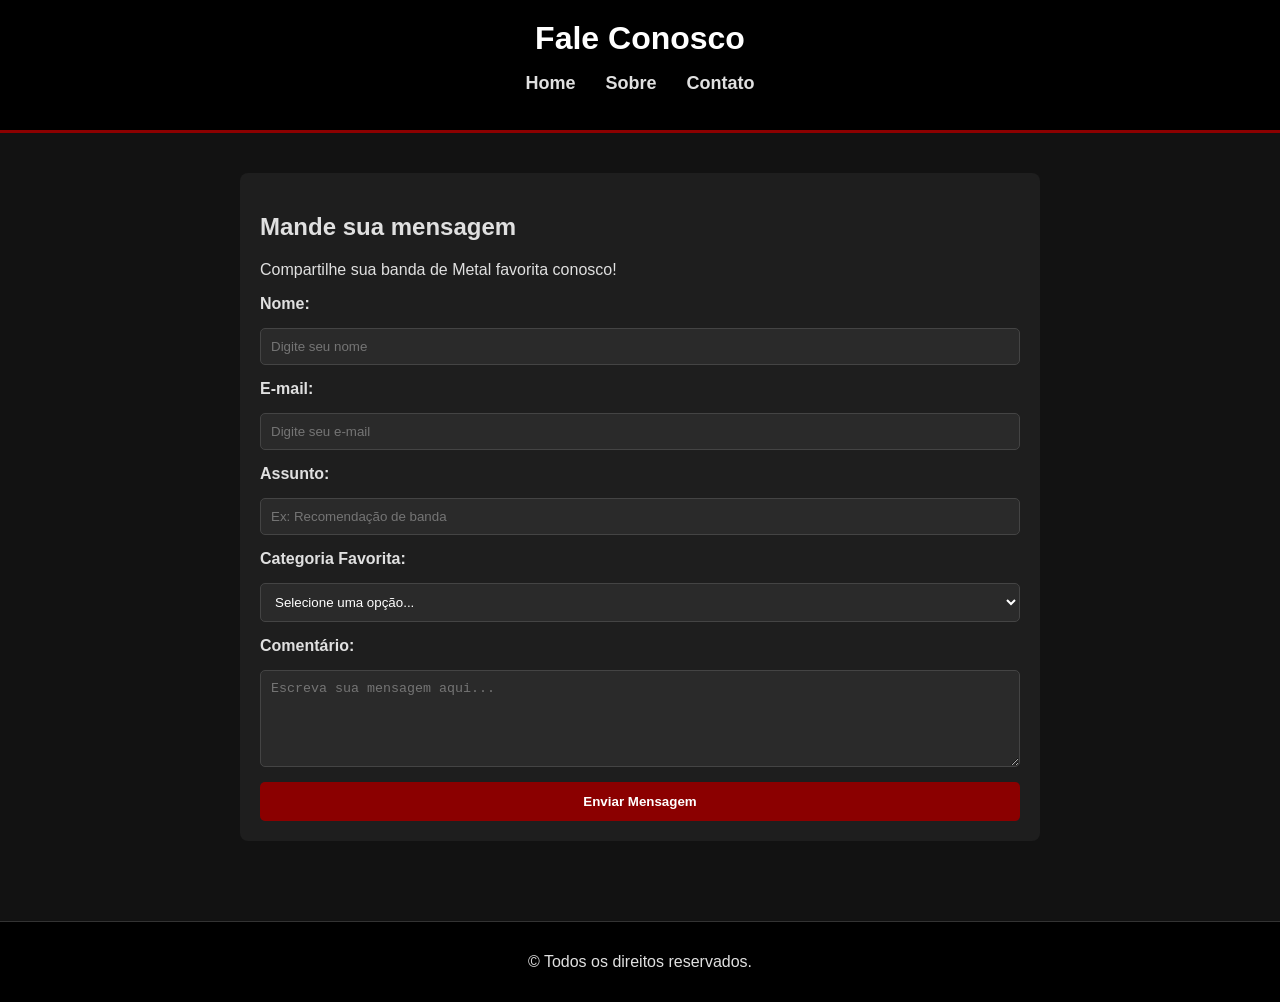
==== contato.html @ 39525966 "feat adiciona CSS com tema escuro e cria a página sobre" ====
<!doctype html>
<html lang="pt-BR">
  <head>
    <meta charset="UTF-8" />
    <meta name="viewport" content="width=device-width, initial-scale=1.0" />
    <title>Heavy Metal - Contato</title>
    <link rel="stylesheet" href="style.css" />
  </head>
  <body>
    <header>
      <h1>Fale Conosco</h1>
      <nav>
        <ul>
          <li><a href="index.html">Home</a></li>
          <li><a href="sobre.html">Sobre</a></li>
          <li><a href="contato.html">Contato</a></li>
        </ul>
      </nav>
    </header>

    <main>
      <section>
        <h2>Mande sua mensagem</h2>
        <p>Compartilhe sua banda de Metal favorita conosco!</p>

        <form>
          <label for="nome">Nome:</label>
          <input type="text" id="nome" name="nome" required placeholder="Digite seu nome" />

          <label for="email">E-mail:</label>
          <input type="email" id="email" name="email" required placeholder="Digite seu e-mail" />

          <label for="assunto">Assunto:</label>
          <input
            type="text"
            id="assunto"
            name="assunto"
            required
            placeholder="Ex: Recomendação de banda"
          />

          <label for="categoria">Categoria Favorita:</label>
          <select id="categoria" name="categoria" required>
            <option value="">Selecione uma opção...</option>
            <option value="classic">Classic Metal / Heavy Tradicional</option>
            <option value="thrash">Thrash Metal</option>
            <option value="doom">Doom Metal</option>
            <option value="rock">Hard Rock</option>
            <option value="indie">Indie Rock</option>
            <option value="nu">Nu Metal</option>
            <option value="outros">Outros</option>
          </select>

          <label for="comentario">Comentário:</label>
          <textarea
            id="comentario"
            name="comentario"
            rows="5"
            required
            placeholder="Escreva sua mensagem aqui..."
          ></textarea>

          <button type="submit">Enviar Mensagem</button>
        </form>
      </section>
    </main>

    <footer>
      <p>&copy; Todos os direitos reservados.</p>
    </footer>
  </body>
</html>
---- style.css ----
body {
  font-family: Arial, sans-serif;
  background-color: #121212;
  color: #e0e0e0;
  margin: 0;
  padding: 0;
}

header {
  background-color: #000000;
  padding: 20px;
  text-align: center;
  border-bottom: 3px solid #8b0000;
}

header h1 {
  margin: 0;
  color: #ffffff;
}

nav ul {
  list-style: none;
  padding: 0;
  display: flex;
  justify-content: center;

  gap: 30px;
}

nav a {
  color: #e0e0e0;
  text-decoration: none;
  font-weight: bold;
  font-size: 18px;
}

main {
  padding: 20px;
  max-width: 800px;
  margin: 20px auto;
}

section {
  background-color: #1e1e1e;
  padding: 20px;
  margin-bottom: 20px;
  border-radius: 8px;
}

footer {
  text-align: center;
  padding: 15px;
  background-color: #000000;
  border-top: 1px solid #333;
  margin-top: 40px;
}

img {
  max-width: 100%;
  border-radius: 8px;
  margin-top: 10px;
}

form {
  display: flex;
  flex-direction: column;
  gap: 15px;
}

label {
  font-weight: bold;
}

input,
select,
textarea {
  padding: 10px;
  border-radius: 5px;
  border: 1px solid #444;
  background-color: #2a2a2a;
  color: #fff;
}

button {
  padding: 12px;
  background-color: #8b0000;
  color: white;
  border: none;
  font-weight: bold;
  border-radius: 5px;
}
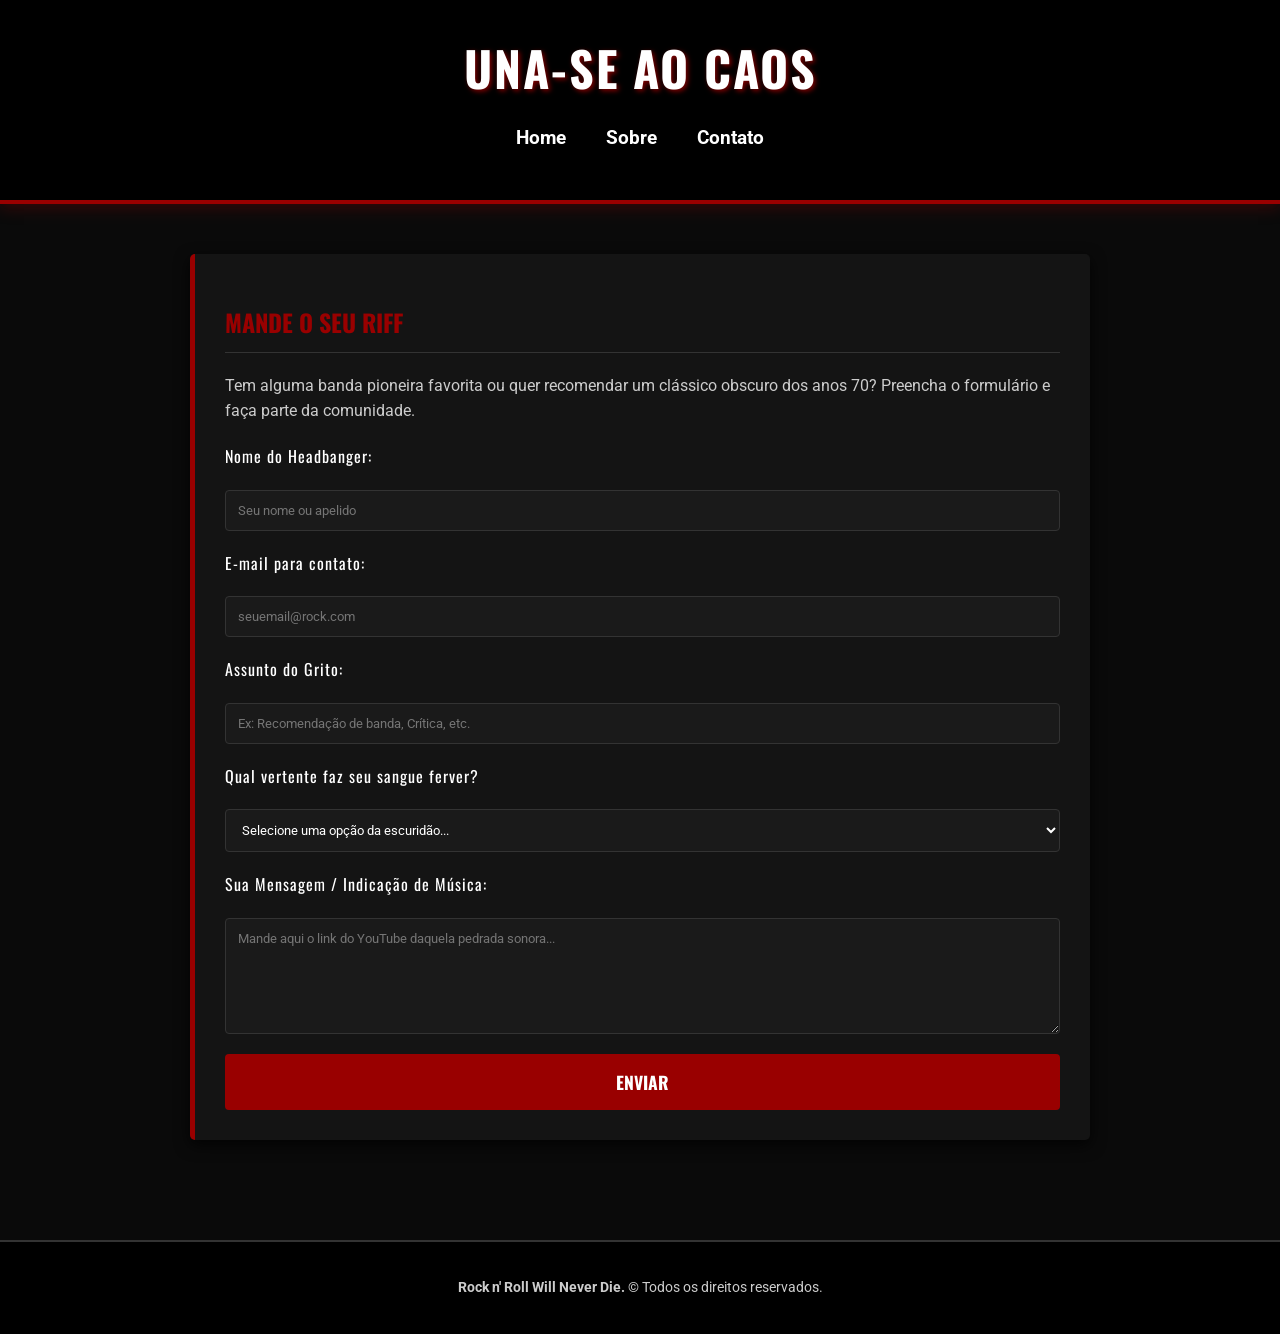
==== commit 767d9140: "Feat: Aprimora o tema escuro do CSS e expande o conteudo com foco no rock n roll" ====
--- a/contato.html
+++ b/contato.html
@@ -3,12 +3,12 @@
   <head>
     <meta charset="UTF-8" />
     <meta name="viewport" content="width=device-width, initial-scale=1.0" />
-    <title>Heavy Metal - Contato</title>
+    <title>Contato - Comunidade Headbanger</title>
     <link rel="stylesheet" href="style.css" />
   </head>
   <body>
     <header>
-      <h1>Fale Conosco</h1>
+      <h1>Una-se ao Caos</h1>
       <nav>
         <ul>
           <li><a href="index.html">Home</a></li>
@@ -20,53 +20,54 @@
 
     <main>
       <section>
-        <h2>Mande sua mensagem</h2>
-        <p>Compartilhe sua banda de Metal favorita conosco!</p>
+        <h2>Mande o seu Riff</h2>
+        <p>
+          Tem alguma banda pioneira favorita ou quer recomendar um clássico obscuro dos anos 70?
+          Preencha o formulário e faça parte da comunidade.
+        </p>
 
-        <form>
-          <label for="nome">Nome:</label>
-          <input type="text" id="nome" name="nome" required placeholder="Digite seu nome" />
+        <form action="#" method="GET">
+          <label for="nome">Nome do Headbanger:</label>
+          <input type="text" id="nome" name="nome" required placeholder="Seu nome ou apelido" />
 
-          <label for="email">E-mail:</label>
-          <input type="email" id="email" name="email" required placeholder="Digite seu e-mail" />
+          <label for="email">E-mail para contato:</label>
+          <input type="email" id="email" name="email" required placeholder="seuemail@rock.com" />
 
-          <label for="assunto">Assunto:</label>
+          <label for="assunto">Assunto do Grito:</label>
           <input
             type="text"
             id="assunto"
             name="assunto"
             required
-            placeholder="Ex: Recomendação de banda"
+            placeholder="Ex: Recomendação de banda, Crítica, etc."
           />
 
-          <label for="categoria">Categoria Favorita:</label>
+          <label for="categoria">Qual vertente faz seu sangue ferver?</label>
           <select id="categoria" name="categoria" required>
-            <option value="">Selecione uma opção...</option>
-            <option value="classic">Classic Metal / Heavy Tradicional</option>
-            <option value="thrash">Thrash Metal</option>
-            <option value="doom">Doom Metal</option>
-            <option value="rock">Hard Rock</option>
-            <option value="indie">Indie Rock</option>
-            <option value="nu">Nu Metal</option>
-            <option value="outros">Outros</option>
+            <option value="">Selecione uma opção da escuridão...</option>
+            <option value="classic">Classic Heavy Metal (Sabbath, Priest)</option>
+            <option value="thrash">Thrash Metal (Metallica, Slayer)</option>
+            <option value="doom">Doom Metal (Candlemass, Pentagram)</option>
+            <option value="nwbhm">NWOBHM (Iron Maiden, Saxon)</option>
+            <option value="outros">Outras vertentes extremas</option>
           </select>
 
-          <label for="comentario">Comentário:</label>
+          <label for="comentario">Sua Mensagem / Indicação de Música:</label>
           <textarea
             id="comentario"
             name="comentario"
-            rows="5"
+            rows="6"
             required
-            placeholder="Escreva sua mensagem aqui..."
+            placeholder="Mande aqui o link do YouTube daquela pedrada sonora..."
           ></textarea>
 
-          <button type="submit">Enviar Mensagem</button>
+          <button type="submit">Enviar</button>
         </form>
       </section>
     </main>
 
     <footer>
-      <p>&copy; Todos os direitos reservados.</p>
+      <p><strong>Rock n' Roll Will Never Die.</strong> &copy; Todos os direitos reservados.</p>
     </footer>
   </body>
 </html>
--- a/style.css
+++ b/style.css
@@ -1,21 +1,35 @@
+@import url('https://fonts.googleapis.com/css2?family=Oswald:wght@400;700&family=Roboto:wght@300;400;700&display=swap');
+
 body {
-  font-family: Arial, sans-serif;
-  background-color: #121212;
-  color: #e0e0e0;
+  font-family: 'Roboto', sans-serif;
+  background-color: #0a0a0a;
+  color: #cccccc;
   margin: 0;
   padding: 0;
+  line-height: 1.6;
+}
+
+h1,
+h2,
+h3 {
+  font-family: 'Oswald', sans-serif;
+  text-transform: uppercase;
+  color: #ffffff;
 }
 
 header {
   background-color: #000000;
-  padding: 20px;
+  padding: 30px 20px;
   text-align: center;
-  border-bottom: 3px solid #8b0000;
+  border-bottom: 4px solid #990000;
+  box-shadow: 0 4px 15px rgba(153, 0, 0, 0.3);
 }
 
 header h1 {
-  margin: 0;
-  color: #ffffff;
+  margin: 0 0 15px 0;
+  font-size: 3em;
+  letter-spacing: 2px;
+  text-shadow: 2px 2px 5px rgba(255, 0, 0, 0.5);
 }
 
 nav ul {
@@ -23,69 +37,133 @@
   padding: 0;
   display: flex;
   justify-content: center;
-
-  gap: 30px;
+  gap: 40px;
 }
 
 nav a {
-  color: #e0e0e0;
+  color: #ffffff;
   text-decoration: none;
   font-weight: bold;
-  font-size: 18px;
+  font-size: 1.2em;
+  transition: color 0.3s ease;
+}
+
+nav a:hover {
+  color: #990000;
+  text-decoration: underline;
 }
 
 main {
   padding: 20px;
-  max-width: 800px;
-  margin: 20px auto;
+  max-width: 900px;
+  margin: 30px auto;
 }
 
 section {
-  background-color: #1e1e1e;
-  padding: 20px;
-  margin-bottom: 20px;
-  border-radius: 8px;
+  background-color: #141414;
+  padding: 30px;
+  margin-bottom: 30px;
+  border-radius: 5px;
+  border-left: 5px solid #990000;
+  box-shadow: 0 5px 15px rgba(0, 0, 0, 0.8);
+}
+
+section h2 {
+  border-bottom: 1px solid #333;
+  padding-bottom: 10px;
+  color: #990000;
+}
+
+.img-destaque {
+  width: 100%;
+  max-height: 400px;
+  object-fit: cover;
+  border-radius: 4px;
+  margin: 15px 0;
+  border: 2px solid #333;
+  box-shadow: 0 4px 10px rgba(0, 0, 0, 0.9);
+}
+
+.img-grid {
+  display: flex;
+  gap: 15px;
+  margin-top: 15px;
+}
+
+.img-grid img {
+  width: 48%;
+  border-radius: 4px;
+  border: 1px solid #444;
+}
+
+a.link-musica {
+  color: #ff3333;
+  font-weight: bold;
+  text-decoration: none;
+}
+
+a.link-musica:hover {
+  color: #ffffff;
+  background-color: #990000;
+  padding: 2px 5px;
+  border-radius: 3px;
 }
 
 footer {
   text-align: center;
-  padding: 15px;
+  padding: 20px;
   background-color: #000000;
-  border-top: 1px solid #333;
-  margin-top: 40px;
-}
-
-img {
-  max-width: 100%;
-  border-radius: 8px;
-  margin-top: 10px;
+  border-top: 2px solid #333;
+  margin-top: 50px;
+  font-size: 0.9em;
 }
 
 form {
   display: flex;
   flex-direction: column;
-  gap: 15px;
+  gap: 20px;
+  margin-top: 20px;
 }
 
 label {
-  font-weight: bold;
+  font-family: 'Oswald', sans-serif;
+  letter-spacing: 1px;
+  color: #fff;
 }
 
 input,
 select,
 textarea {
-  padding: 10px;
-  border-radius: 5px;
-  border: 1px solid #444;
-  background-color: #2a2a2a;
+  padding: 12px;
+  border-radius: 4px;
+  border: 1px solid #333;
+  background-color: #1a1a1a;
   color: #fff;
+  font-family: 'Roboto', sans-serif;
+}
+
+input:focus,
+select:focus,
+textarea:focus {
+  outline: none;
+  border-color: #990000;
+  box-shadow: 0 0 8px rgba(153, 0, 0, 0.6);
 }
 
 button {
-  padding: 12px;
-  background-color: #8b0000;
+  padding: 15px;
+  background-color: #990000;
   color: white;
   border: none;
   font-weight: bold;
-  border-radius: 5px;
+  font-size: 1.1em;
+  cursor: pointer;
+  border-radius: 4px;
+  text-transform: uppercase;
+  font-family: 'Oswald', sans-serif;
+  transition: background-color 0.3s;
 }
+
+button:hover {
+  background-color: #cc0000;
+}
